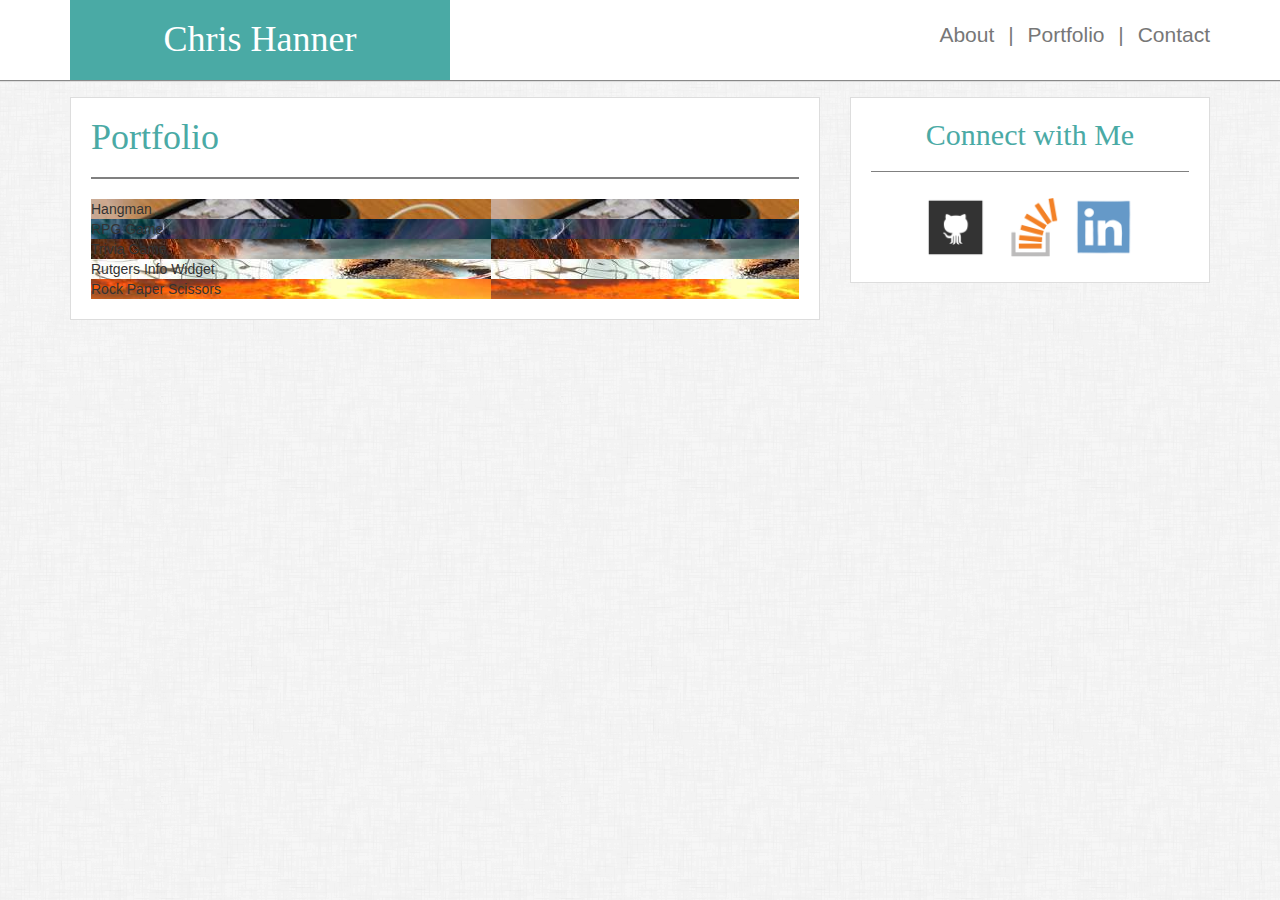
==== portfolio.html @ 49d5a61d "Halway done" ====
<!DOCTYPE html>
<html lang="en-us">
<head>

	<title>Chris Hanner - Bootcamp Portfolio 2017-2018</title>
<meta name="viewport" content="width=device-width, initial-scale=1">
	<link rel="stylesheet" type="text/css" href="assets/css/reset.css">

	<link rel="stylesheet" href="https://maxcdn.bootstrapcdn.com/bootstrap/3.3.6/css/bootstrap.min.css">

	<link rel="stylesheet" type="text/css" href="assets/css/style.css">

</head>
<body>

<!--This is the navigation bar at the top of the page-->

<div class="top_sticky">
<div class="container">
	<div class="row" style="margin: auto;">
		<div class="col-md-4" style="margin:0px; padding: 0px;"">
			<div style="background-color: #4aaaa5; padding: 20px 0px 20px 0px; text-align: center;">
				<h1 class="contentHeader" style="color:#ffffff;">Chris Hanner</h1>
		</div>
	</div>
		
		<div class="col-md-4"></div>
			<!--This is the navigation bar at the top right of the page-->
		<div class="col-md-4" style="padding:0px;">
				
		<div class="navBar">
        <ul>
          <li><a class="navBar" href="index.html">About</a></li><li> | </li>
          <li><a class="navBar" href="portfolio.html">Portfolio</a></li><li> | </li>
          <li><a class="navBar" href="contact.html">Contact</a></li>
        </ul>
      </div>
</div>
		</div>
	</div>
		

<!--<nav class="navbar navbar-default">
    <div class="container">
      <div class="navbar-header">
        <a class="navbar-brand" href="#" style="background-color:teal;font-family: Georgia; color:#ffffff;"><h1>Chris Hanner</h1></a>
      </div>
      <div class="collapse navbar-collapse navbar2">
        <ul class="nav navbar-nav navbar-right">
          <li><a href="index.html">About</a></li>
          <li><a href="portfolio.html">Portfolio</a></li>  
          <li><a href="contact.html">Contact</a></li>
        </ul>
      </div>
    </div>
  </nav>-->
</div>
<!--This is the container which everything is put into-->
<div class="container">
	<div class="row">

		<div class="col-md-8 col-sm-12" style="padding:0px;">

			<div class="leftbar clearfix">
			<h1 class="contentHeader">Portfolio</h1>
			<div class="horizontalRule" style="height:2px;"> </div>
<!-- Between these comments is where ALL the content goes-->
<div class="portgrid">

			<div class="port_image_R" style="background-image: url(assets/images/hangman.jpg);">

				<div class="portTextBar">Hangman
					
				</div>

			</div>


			<div class="port_image_L" style="background-image: url(assets/images/RPG_game.jpg);">

				<div class="portTextBar">RPG Game
					
				</div>

			</div>

			<div class="port_image_R" style="background-image: url(assets/images/trivia_game.jpg);">

				<div class="portTextBar">Trivia Game
					
				</div>

			</div>


			<div class="port_image_L" style="background-image: url(assets/images/rutgers_info_widget.jpg);">

				<div class="portTextBar">Rutgers Info Widget
					
				</div>

			</div>
		
			<div class="port_image_R" style="background-image: url(assets/images/rock_paper_scissors.jpg);">

				<div class="portTextBar">Rock Paper Scissors</div>

			</div>
		<div style="clear:both"></div>
	</div>











		</div>
	
</div>
	
	<div class="col-md-4 col-sm-12" style="padding:0px;">
		<aside>
			<h2 class="contentHeader">Connect with Me</h2>
			<div class="horizontalRule"></div>
			<a href="https://github.com/hannerc"><img class="connectImg" src="assets/images/git.png" alt="GitHub"></a>
			<a href="https://stackoverflow.com/users/8749122/chris-hanner"><img class="connectImg" src="assets/images/stack.png" alt="Stack Over Flow"></a>
			<a href="https://www.linkedin.com/in/chris-hanner/"><img class="connectImg" src="assets/images/in.png" alt="LinkedIn"></a>
		</aside>
		</div>


	

	</div>
	</div>
</div>

</body>
</html>
---- assets/css/style.css ----
body {

	background-image: url('../images/dust_scratches.png');
}
a{
text-decoration: none;
margin-top: 25%;
}

h1{margin:0px 0px 0px 0px;}
h2{margin:0px 0px 0px 0px;}

p{
color: #777777;
margin: 20px;
font-family: 'Arial', 'Helvetica Neue', Helvetica, sans-serif;
}

.top_sticky{
background-color: #ffffff; 
border-bottom-width:2px; 
border-color:#dddddd; 
border-bottom-style:groove; 
margin:0px;


}
.profile_pic{
float:left; 
width:250px;
margin-right: 15px;
}

.contentHeader{
			font-family: 'Georgia', Times, Times New Roman, serif;
			color: #4aaaa5;
			margin:0px;
		}

.navBar{
			font-family: 'Arial', 'Helvetica Neue', Helvetica, sans-serif;
			text-decoration: none;
			color:#777777;
			word-spacing: 8px;
			
		}

ul{

	float:right; margin:20px 0px 0px 0px;
}		
li{
	display:inline; 
	text-align: right;
	word-spacing: 8px;
	font-size: 150%;

}

a.navBar:hover{
			color:#4aaaa5;
			text-decoration: none:;
		}

.horizontalRule{
		background-color: gray;
		height: 1px;
		width:100%;
		margin: 20px 0px 20px 0px;
		}

aside{
			background-color: #ffffff;
			margin: 15px;
		
			padding:20px 20px 20px 20px;
			border-width:1px;  
    		border-style:ridge;
    		border-color:#dddddd;
    		text-align:center;
    		/*float: right;*/
		}


.connectImg{
		height:60px;
		display:inline-block;
		margin: 5px 5px;
		padding:0px;
		}

.leftbar{
			background-color: #ffffff;
			margin: 15px;
		
			padding:20px 20px 20px 20px;
			border-color:#dddddd;
			border-width:1px;  
    		border-style:ridge;
		}



@media only screen and (max-width: 640px) {

.profile_pic{
float:none; 
width:100%;
margin:0px;
}

p{
	margin: 10px 0px 10px 0px;
}

ul{
float:none; 
margin:auto;
text-align: center;
}

.navbar{
width:100%; 
}

}
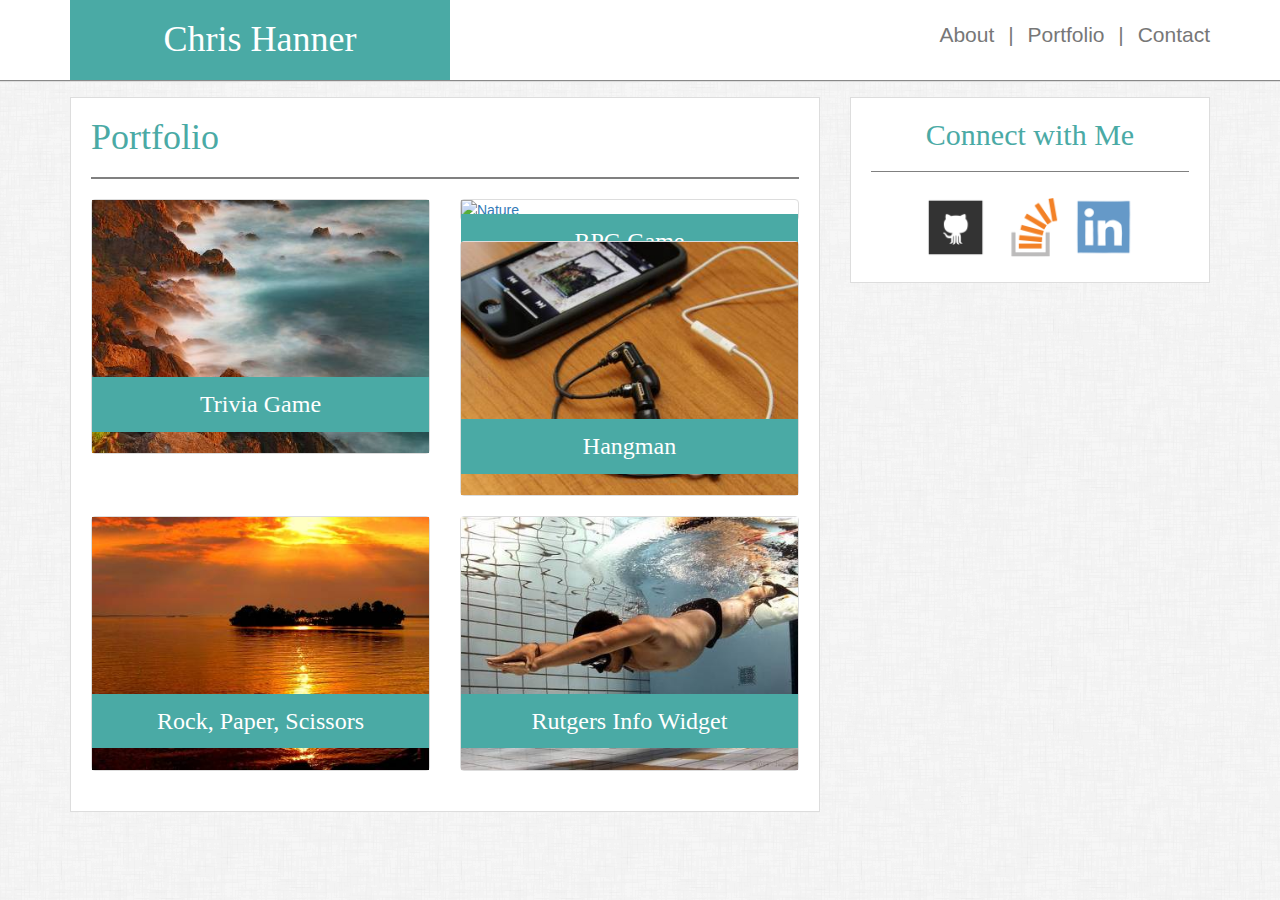
==== commit c347ea8a: "Final without footer" ====
--- a/portfolio.html
+++ b/portfolio.html
@@ -38,22 +38,6 @@
 </div>
 		</div>
 	</div>
-		
-
-<!--<nav class="navbar navbar-default">
-    <div class="container">
-      <div class="navbar-header">
-        <a class="navbar-brand" href="#" style="background-color:teal;font-family: Georgia; color:#ffffff;"><h1>Chris Hanner</h1></a>
-      </div>
-      <div class="collapse navbar-collapse navbar2">
-        <ul class="nav navbar-nav navbar-right">
-          <li><a href="index.html">About</a></li>
-          <li><a href="portfolio.html">Portfolio</a></li>  
-          <li><a href="contact.html">Contact</a></li>
-        </ul>
-      </div>
-    </div>
-  </nav>-->
 </div>
 <!--This is the container which everything is put into-->
 <div class="container">
@@ -65,49 +49,74 @@
 			<h1 class="contentHeader">Portfolio</h1>
 			<div class="horizontalRule" style="height:2px;"> </div>
 <!-- Between these comments is where ALL the content goes-->
-<div class="portgrid">
-
-			<div class="port_image_R" style="background-image: url(assets/images/hangman.jpg);">
-
-				<div class="portTextBar">Hangman
-					
-				</div>
-
-			</div>
+			
 
 
-			<div class="port_image_L" style="background-image: url(assets/images/RPG_game.jpg);">
-
-				<div class="portTextBar">RPG Game
-					
-				</div>
-
-			</div>
-
-			<div class="port_image_R" style="background-image: url(assets/images/trivia_game.jpg);">
-
-				<div class="portTextBar">Trivia Game
-					
-				</div>
-
-			</div>
 
 
-			<div class="port_image_L" style="background-image: url(assets/images/rutgers_info_widget.jpg);">
+<div class="row">
+  
+  <div class="col-md-6">
+    <div class="thumbnail">
+      <a href="#">
+        <img src="assets/images/trivia_game.jpg"  alt="Lights" style="width:100%">
+       <div class="caption">
+          <h3 class="contentHeader2">Trivia Game</h3>
+        </div>
+      </a>
+    </div>
+  </div>
+  
+  <div class="col-md-6">
+    <div class="thumbnail">
+      <a href="#">
+        <img src="assets/images/RPG_Game.jpg" alt="Nature" style="width:100%">
+       <div class="caption">
+          <h3 class="contentHeader2">RPG Game</h3>
+        </div>
+      </a>
+    </div>
+  </div>
+ 
+  
+  <div class="col-md-6">
+    <div class="thumbnail">
+      <a href="#">
+        <img src="assets/images/hangman.jpg" alt="Fjords" style="width:100%">
+        <div class="caption">
+          <h3 class="contentHeader2">Hangman</h3>
+        </div>
+      </a>
+    </div>
+  </div>
 
-				<div class="portTextBar">Rutgers Info Widget
-					
-				</div>
+  <div class="col-md-6">
+    <div class="thumbnail">
+      <a href="#">
+        <img src="assets/images/rock_paper_scissors.jpg" alt="Fjords" style="width:100%">
+        <div class="caption">
+          <h3 class="contentHeader2">Rock, Paper, Scissors</h3>
+        </div>
+      </a>
+    </div>
+  </div>
+  
+  <div class="col-md-6">
+    <div class="thumbnail">
+      <a href="#">
+        <img src="assets/images/rutgers_info_widget.jpg" alt="Hangman" style="width:100%">
+        <div class="caption">
+          <h3 class="contentHeader2">Rutgers Info Widget</h3>
+        </div>
+      </a>
+	</div>
+	</div>
 
-			</div>
-		
-			<div class="port_image_R" style="background-image: url(assets/images/rock_paper_scissors.jpg);">
 
-				<div class="portTextBar">Rock Paper Scissors</div>
+</div>
 
-			</div>
-		<div style="clear:both"></div>
-	</div>
+
+ 
 
 
 
@@ -119,9 +128,21 @@
 
 
 
-		</div>
-	
-</div>
+
+
+
+
+
+
+
+
+
+
+
+
+
+
+</div></div>
 	
 	<div class="col-md-4 col-sm-12" style="padding:0px;">
 		<aside>
@@ -137,7 +158,6 @@
 	
 
 	</div>
-	</div>
 </div>
 
 </body>
--- a/assets/css/style.css
+++ b/assets/css/style.css
@@ -35,6 +35,14 @@
 			font-family: 'Georgia', Times, Times New Roman, serif;
 			color: #4aaaa5;
 			margin:0px;
+		}
+
+.contentHeader2{
+			font-family: 'Georgia', Times, Times New Roman, serif;
+			color: #ffffff;
+			margin:0px;
+			text-align: center;
+			padding: 5px 0px 5px 0px;
 		}
 
 .navBar{
@@ -98,8 +106,19 @@
 			border-width:1px;  
     		border-style:ridge;
 		}
+.thumbnail{
+	position: relative;
+	padding:0px;
+	
+}
+.caption{
+	background-color: #4aaaa5;
+	position: absolute;
+	top:70%;
+	width:100%;
 
-
+	
+}
 
 @media only screen and (max-width: 640px) {
 
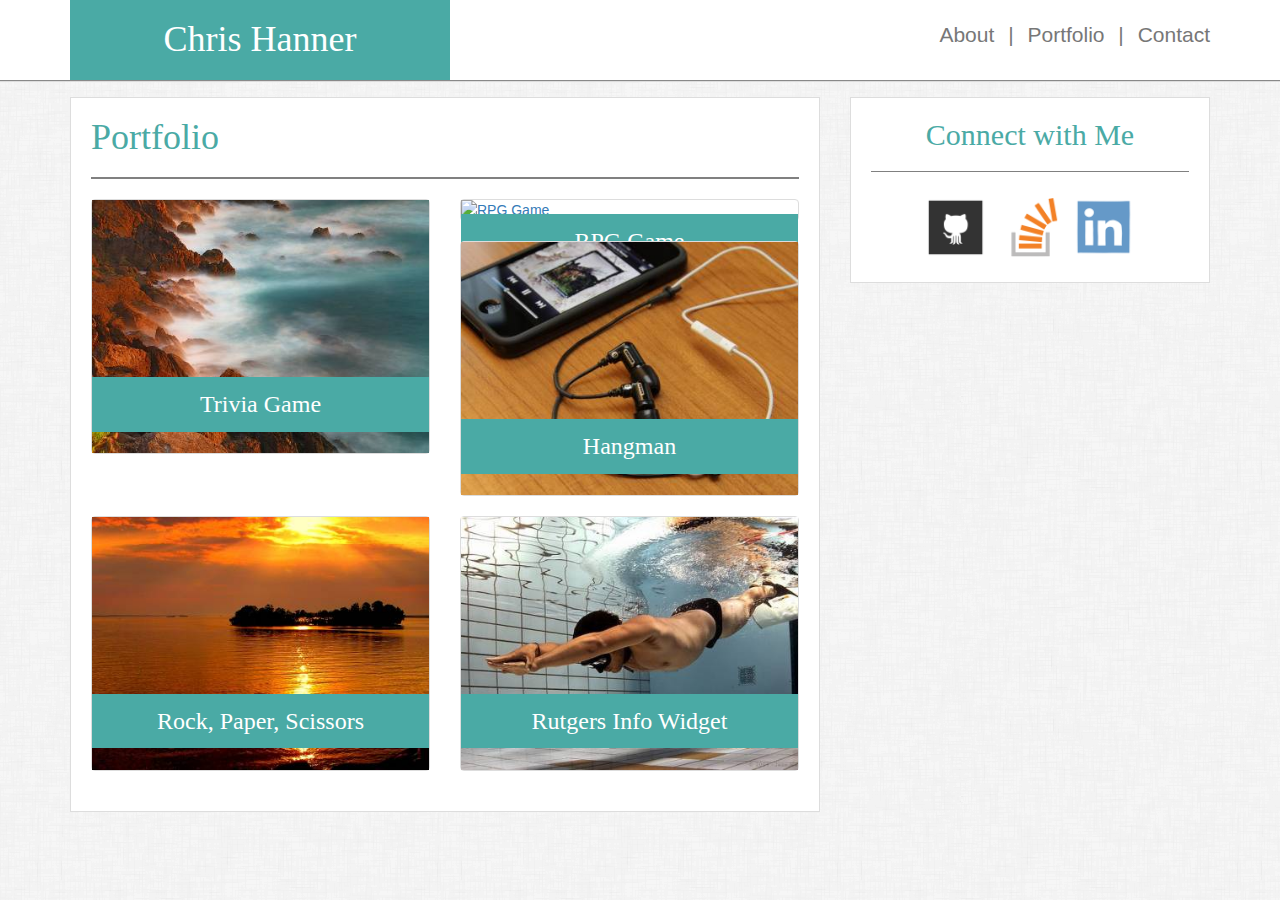
==== commit 2928cfe2: "fixed?" ====
--- a/portfolio.html
+++ b/portfolio.html
@@ -70,7 +70,7 @@
   <div class="col-md-6">
     <div class="thumbnail">
       <a href="#">
-        <img src="assets/images/RPG_Game.jpg" alt="Nature" style="width:100%">
+        <img src="assets/images/RPG_Game.jpg" alt="RPG Game" style="width:100%;">
        <div class="caption">
           <h3 class="contentHeader2">RPG Game</h3>
         </div>
@@ -82,7 +82,7 @@
   <div class="col-md-6">
     <div class="thumbnail">
       <a href="#">
-        <img src="assets/images/hangman.jpg" alt="Fjords" style="width:100%">
+        <img src="assets/images/hangman.jpg" alt="Hangman" style="width:100%;">
         <div class="caption">
           <h3 class="contentHeader2">Hangman</h3>
         </div>
@@ -93,7 +93,7 @@
   <div class="col-md-6">
     <div class="thumbnail">
       <a href="#">
-        <img src="assets/images/rock_paper_scissors.jpg" alt="Fjords" style="width:100%">
+        <img src="assets/images/rock_paper_scissors.jpg" alt="Rock Paper Scissors" style="width:100%;">
         <div class="caption">
           <h3 class="contentHeader2">Rock, Paper, Scissors</h3>
         </div>
@@ -104,7 +104,7 @@
   <div class="col-md-6">
     <div class="thumbnail">
       <a href="#">
-        <img src="assets/images/rutgers_info_widget.jpg" alt="Hangman" style="width:100%">
+        <img src="assets/images/rutgers_info_widget.jpg" alt="Hangman" style="width:100%;">
         <div class="caption">
           <h3 class="contentHeader2">Rutgers Info Widget</h3>
         </div>
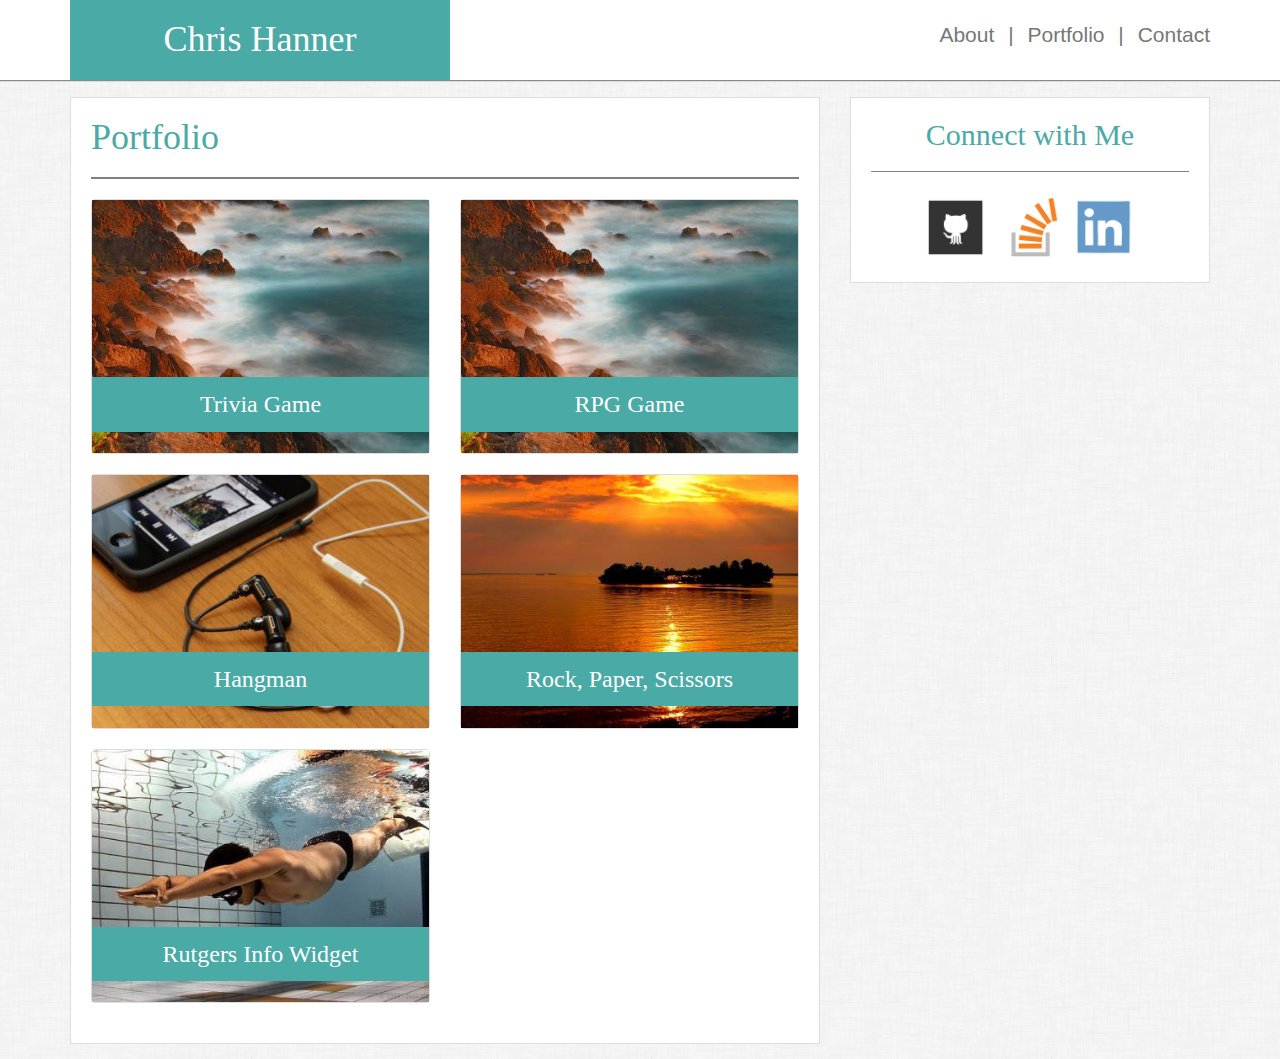
==== commit d56e080b: "PG" ====
--- a/portfolio.html
+++ b/portfolio.html
@@ -70,7 +70,7 @@
   <div class="col-md-6">
     <div class="thumbnail">
       <a href="#">
-        <img src="assets/images/RPG_Game.jpg" alt="RPG Game" style="width:100%;">
+        <img src="assets/images/trivia_game.jpg" alt="RPG Game" style="width:100%;">
        <div class="caption">
           <h3 class="contentHeader2">RPG Game</h3>
         </div>
